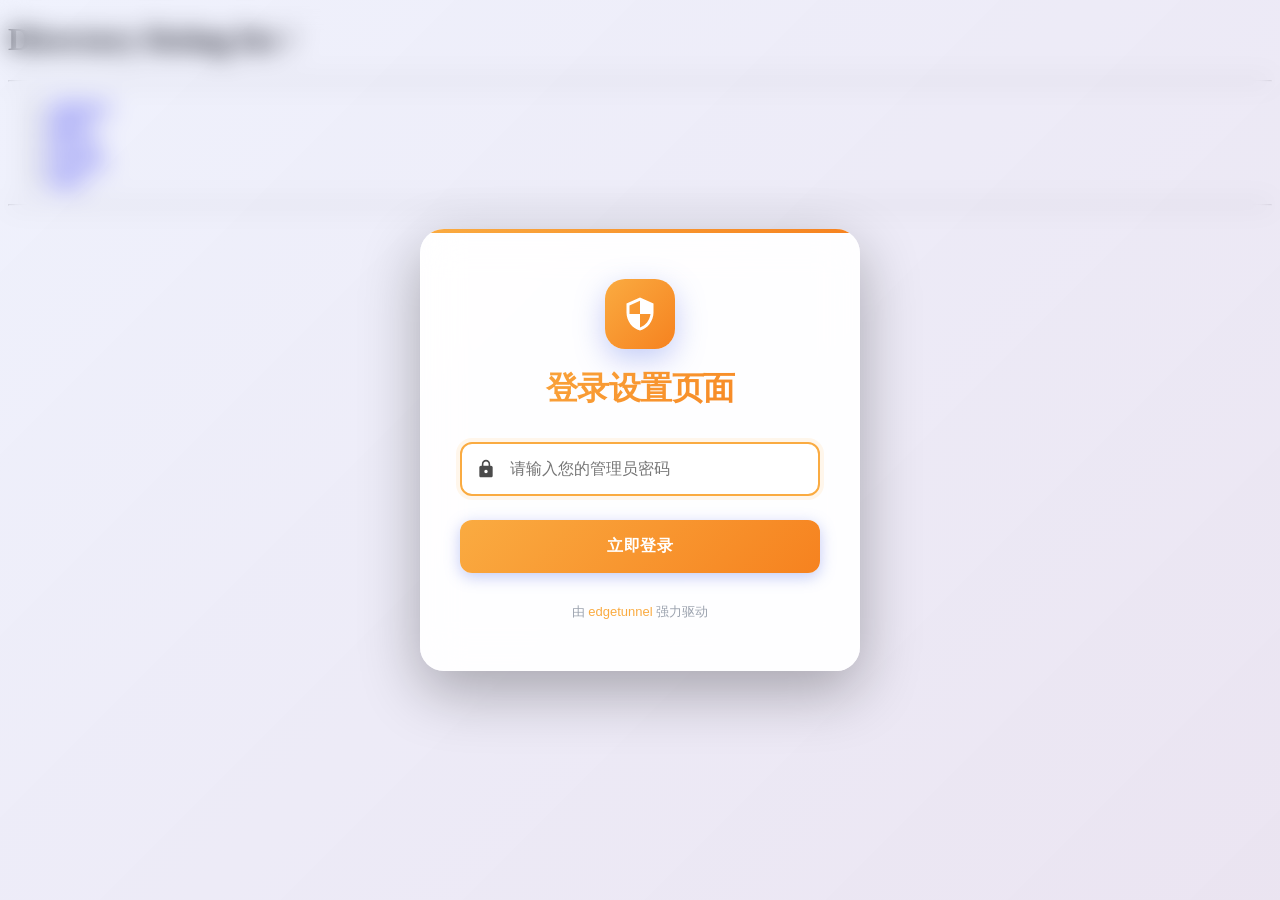
==== login/index.html @ 3f570057 "Merge branch 'main' of https://github.com/EDT-Pages/EDT-Pages.github.io" ====
<!DOCTYPE html>
<html lang="zh-CN">

<head>
    <meta charset="UTF-8">
    <meta name="viewport" content="width=device-width,initial-scale=1">
    <meta name="robots" content="noindex, nofollow">
    <title>登录设置页面</title>
    <style>
        * {
            margin: 0;
            padding: 0;
            box-sizing: border-box
        }

        body {
            font-family: -apple-system, BlinkMacSystemFont, 'Segoe UI', Roboto, 'Helvetica Neue', Arial, sans-serif;
            overflow: hidden
        }

        /* 通用动画 */
        @keyframes blurOverlayAppear {
            0% {
                opacity: 0;
                -webkit-backdrop-filter: blur(0px);
                backdrop-filter: blur(0px);
            }

            100% {
                opacity: 1;
                -webkit-backdrop-filter: blur(12px);
                backdrop-filter: blur(12px);
            }
        }

        @keyframes containerAppear {
            0% {
                opacity: 0;
                transform: translateY(30px) scale(0.9)
            }

            100% {
                opacity: 1;
                transform: translateY(0) scale(1)
            }
        }

        @keyframes fadeIn {
            from {
                opacity: 0
            }

            to {
                opacity: 1
            }
        }

        @keyframes shake {

            0%,
            100% {
                transform: translateX(0)
            }

            10%,
            30%,
            50%,
            70%,
            90% {
                transform: translateX(-5px)
            }

            20%,
            40%,
            60%,
            80% {
                transform: translateX(5px)
            }
        }

        @keyframes gradientShift {
            0% {
                background-position: 0 50%
            }

            50% {
                background-position: 100% 50%
            }

            100% {
                background-position: 0 50%
            }
        }

        /* 背景和遮罩层 */
        #background-iframe {
            position: fixed;
            top: 0;
            left: 0;
            width: 100%;
            height: 100%;
            border: 0;
            z-index: -3 !important
        }

        #blur-overlay {
            position: fixed;
            top: 0;
            left: 0;
            width: 100%;
            height: 100%;
            background: linear-gradient(135deg, rgba(102, 126, 234, 0.1) 0, rgba(118, 75, 162, 0.15) 100%);
            -webkit-backdrop-filter: blur(12px);
            backdrop-filter: blur(12px);
            z-index: -2 !important;
            animation: blurOverlayAppear 1.5s ease-out forwards .3s;
            pointer-events: none;
            opacity: 0
        }

        /* 通用容器包装器 */
        .page-wrapper {
            position: fixed;
            top: 0;
            left: 0;
            width: 100%;
            height: 100%;
            display: flex;
            justify-content: center;
            align-items: center;
            z-index: 1 !important;
            padding: 20px;
            overflow-y: auto
        }

        /* 通用卡片容器 */
        .card-container {
            background: rgba(255, 255, 255, 0.95);
            -webkit-backdrop-filter: blur(20px);
            backdrop-filter: blur(20px);
            padding: 50px 40px;
            border-radius: 24px;
            box-shadow: 0 20px 60px rgba(0, 0, 0, 0.3), 0 0 0 1px rgba(255, 255, 255, 0.1) inset;
            width: 100%;
            animation: containerAppear 1s ease-out .8s backwards;
            position: relative;
            overflow: hidden
        }

        .card-container::before {
            content: '';
            position: absolute;
            top: 0;
            left: 0;
            right: 0;
            height: 4px;
            background: linear-gradient(90deg, #faab41 0, #f6821f 50%, #faab41 100%);
            background-size: 200% 100%;
            animation: gradientShift 3s ease infinite
        }

        /* 页面标题和图标 */
        .page-header {
            margin-bottom: 35px;
            text-align: center
        }

        .page-icon {
            width: 70px;
            height: 70px;
            margin: 0 auto 20px;
            background: linear-gradient(135deg, #faab41 0, #f6821f 100%);
            border-radius: 20px;
            display: flex;
            align-items: center;
            justify-content: center;
            box-shadow: 0 10px 30px rgba(102, 126, 234, 0.4);
            animation: fadeIn .8s ease-out 1s backwards
        }

        .page-icon svg {
            width: 36px;
            height: 36px;
            fill: white
        }

        .page-title {
            font-size: 32px;
            font-weight: 700;
            background: linear-gradient(135deg, #faab41 0, #f6821f 100%);
            -webkit-background-clip: text;
            -webkit-text-fill-color: transparent;
            background-clip: text;
            margin: 0 0 12px;
            line-height: 1.2;
            letter-spacing: -0.5px
        }

        /* 表单样式 */
        .page-form {
            display: flex;
            flex-direction: column;
            margin-top: 35px
        }

        .form-group {
            margin-bottom: 24px;
            text-align: left;
            position: relative
        }

        .input-wrapper {
            position: relative
        }

        .input-icon {
            position: absolute;
            left: 16px;
            top: 50%;
            transform: translateY(-50%);
            width: 20px;
            height: 20px;
            opacity: .4;
            pointer-events: none;
            transition: opacity .3s ease
        }

        .form-group input {
            width: 100%;
            padding: 16px;
            border: 2px solid #e5e7eb !important;
            border-radius: 12px;
            font-size: 16px;
            color: #1f2937 !important;
            background-color: #fff !important;
            box-sizing: border-box;
            transition: all .3s ease;
            -webkit-appearance: none;
            appearance: none;
            font-family: inherit
        }

        .form-group input.with-icon {
            padding-left: 48px
        }

        .form-group input:focus {
            outline: 0 !important;
            border-color: #faab41 !important;
            box-shadow: 0 0 0 4px rgba(250, 171, 65, 0.1) !important
        }

        .form-group input:focus+.input-icon {
            opacity: .7
        }

        .form-group input:disabled {
            background-color: #f3f4f6 !important;
            color: #9ca3af !important;
            cursor: not-allowed;
            opacity: 1
        }

        .form-group input[readonly] {
            background-color: #f9fafb !important;
            color: #6b7280 !important
        }

        /* 按钮样式 */
        .btn {
            padding: 16px 20px;
            border: 0;
            border-radius: 12px;
            font-size: 16px;
            font-weight: 600;
            cursor: pointer;
            transition: all .3s ease;
            box-sizing: border-box;
            -webkit-appearance: none;
            appearance: none;
            letter-spacing: .5px;
            position: relative;
            overflow: hidden
        }

        .btn-primary {
            background: linear-gradient(135deg, #faab41 0, #f6821f 100%);
            color: #fff;
            box-shadow: 0 4px 15px rgba(102, 126, 234, 0.4)
        }

        .btn-primary::before {
            content: '';
            position: absolute;
            top: 0;
            left: -100%;
            width: 100%;
            height: 100%;
            background: linear-gradient(90deg, transparent, rgba(255, 255, 255, 0.3), transparent);
            transition: left .5s ease
        }

        .btn-primary:hover::before {
            left: 100%
        }

        .btn-primary:hover {
            transform: translateY(-2px);
            box-shadow: 0 6px 25px rgba(102, 126, 234, 0.5)
        }

        .btn-primary:active {
            transform: translateY(0);
            box-shadow: 0 2px 10px rgba(102, 126, 234, 0.4)
        }

        .btn:disabled {
            opacity: 0.5;
            cursor: not-allowed;
            pointer-events: none
        }

        /* 页脚提示 */
        .footer-hint {
            margin-top: 30px;
            font-size: 13px;
            color: #9ca3af;
            animation: fadeIn 1s ease-out 1.5s backwards;
            text-align: center
        }

        .footer-hint a {
            color: #faab41;
            text-decoration: none;
            font-weight: 500;
            transition: color .3s ease
        }

        .footer-hint a:hover {
            color: #f6821f
        }

        /* 模态框 */
        .modal-overlay {
            display: none;
            position: fixed;
            top: 0;
            left: 0;
            width: 100%;
            height: 100%;
            background: rgba(0, 0, 0, 0.5);
            z-index: 2000000000;
            justify-content: center;
            align-items: center
        }

        .modal-overlay.show {
            display: flex
        }

        .modal {
            background: #fff;
            border-radius: 16px;
            padding: 30px;
            max-width: 400px;
            width: 90%;
            box-shadow: 0 20px 60px rgba(0, 0, 0, 0.3);
            text-align: center;
            z-index: 2000000001;
            position: relative
        }

        .modal-close {
            position: absolute;
            top: 15px;
            right: 15px;
            background: none;
            border: none;
            font-size: 24px;
            cursor: pointer;
            color: #9ca3af
        }

        .modal-close:hover {
            color: #1f2937
        }

        /* 响应式设计 - 平板 */
        @media(max-width:768px) {
            .page-wrapper {
                padding: 20px 16px;
                padding-top: 20px;
                padding-bottom: 20px;
                justify-content: flex-start;
                align-items: center
            }

            .card-container {
                padding: 40px 28px;
                border-radius: 20px;
                max-width: 100%;
                margin-top: auto;
                margin-bottom: auto
            }

            .page-icon {
                width: 60px;
                height: 60px;
                border-radius: 16px;
                margin-bottom: 16px
            }

            .page-icon svg {
                width: 30px;
                height: 30px
            }

            .page-form {
                margin-top: 28px
            }

            .form-group {
                margin-bottom: 20px
            }

            .form-group input {
                padding: 14px;
                font-size: 16px;
                border-radius: 10px
            }

            .form-group input.with-icon {
                padding-left: 44px
            }

            .input-icon {
                left: 14px;
                width: 18px;
                height: 18px
            }

            .btn {
                padding: 15px 20px;
                font-size: 15px;
                border-radius: 10px
            }

            .footer-hint {
                margin-top: 24px;
                font-size: 12px
            }
        }

        /* 响应式设计 - 手机 */
        @media(max-width:480px) {
            .page-wrapper {
                padding: 12px;
                justify-content: flex-start;
                align-items: center
            }

            .card-container {
                padding: 35px 24px;
                border-radius: 18px;
                margin-top: auto;
                margin-bottom: auto
            }

            .page-icon {
                width: 55px;
                height: 55px;
                border-radius: 14px
            }

            .page-icon svg {
                width: 28px;
                height: 28px
            }

            .page-title {
                font-size: 24px
            }
        }

        /* 响应式设计 - 横屏 */
        @media(max-height:600px) and (orientation:landscape) {
            .page-wrapper {
                padding: 20px;
                justify-content: flex-start;
                align-items: center
            }

            .card-container {
                padding: 30px 35px;
                margin-top: auto;
                margin-bottom: auto
            }

            .page-icon {
                width: 50px;
                height: 50px;
                margin-bottom: 12px
            }

            .page-icon svg {
                width: 26px;
                height: 26px
            }

            .page-title {
                font-size: 22px;
                margin-bottom: 8px
            }

            .page-form {
                margin-top: 20px
            }

            .form-group {
                margin-bottom: 16px
            }

            .footer-hint {
                margin-top: 16px
            }
        }

        .card-container {
            max-width: 440px;
            text-align: center
        }

        /* 错误消息样式 */
        .login-error {
            margin-top: 24px;
            padding: 14px 18px;
            border-radius: 12px;
            background: linear-gradient(135deg, #ef4444 0, #dc2626 100%);
            color: #fff;
            font-size: 14px;
            font-weight: 500;
            line-height: 1.5;
            box-shadow: 0 4px 15px rgba(239, 68, 68, 0.3);
            animation: errorShake 0.5s ease-in-out, fadeInError 0.3s ease-out;
            display: flex;
            align-items: center;
            gap: 10px
        }

        .login-error::before {
            content: '⚠️';
            flex-shrink: 0;
            font-size: 16px
        }

        @keyframes errorShake {

            0%,
            100% {
                transform: translateX(0)
            }

            10%,
            30%,
            50%,
            70%,
            90% {
                transform: translateX(-5px)
            }

            20%,
            40%,
            60%,
            80% {
                transform: translateX(5px)
            }
        }

        @keyframes fadeInError {
            from {
                opacity: 0;
                transform: translateY(-10px)
            }

            to {
                opacity: 1;
                transform: translateY(0)
            }
        }

        /* 加载状态 */
        .btn-loading {
            position: relative;
            color: transparent !important
        }

        .btn-loading::after {
            content: '';
            position: absolute;
            width: 14px;
            height: 14px;
            top: 50%;
            left: 50%;
            margin-left: -7px;
            margin-top: -7px;
            border: 2px solid rgba(255, 255, 255, 0.3);
            border-radius: 50%;
            border-top-color: white;
            animation: spin 0.8s linear infinite
        }

        @keyframes spin {
            to {
                transform: rotate(360deg)
            }
        }

        /* 按钮全宽样式 */
        .btn-full-width {
            width: 100%;
        }

        /* 错误消息隐藏状态 */
        .login-error-hidden {
            display: none;
        }
    </style>
</head>

<body>
    <!-- 背景内容 -->
    <iframe id="background-iframe" src="/" title="背景内容"></iframe>

    <!-- 毛玻璃效果遮盖层 -->
    <div id="blur-overlay"></div>

    <!-- 登录框容器 -->
    <div class="page-wrapper">
        <div class="card-container">
            <div class="page-header">
                <div class="page-icon">
                    <svg viewBox="0 0 24 24" xmlns="http://www.w3.org/2000/svg">
                        <path
                            d="M12 1L3 5v6c0 5.55 3.84 10.74 9 12 5.16-1.26 9-6.45 9-12V5l-9-4zm0 10.99h7c-.53 4.12-3.28 7.79-7 8.94V12H5V6.3l7-3.11v8.8z" />
                    </svg>
                </div>
                <h1 class="page-title">登录设置页面</h1>
            </div>
            <form id="loginForm" class="page-form">
                <div class="form-group">
                    <div class="input-wrapper">
                        <input type="password" id="password" name="password" class="with-icon" placeholder="请输入您的管理员密码"
                            required disabled>
                        <svg class="input-icon" viewBox="0 0 24 24" xmlns="http://www.w3.org/2000/svg">
                            <path
                                d="M18 8h-1V6c0-2.76-2.24-5-5-5S7 3.24 7 6v2H6c-1.1 0-2 .9-2 2v10c0 1.1.9 2 2 2h12c1.1 0 2-.9 2-2V10c0-1.1-.9-2-2-2zm-6 9c-1.1 0-2-.9-2-2s.9-2 2-2 2 .9 2 2-.9 2-2 2zm3.1-9H8.9V6c0-1.71 1.39-3.1 3.1-3.1 1.71 0 3.1 1.39 3.1 3.1v2z" />
                        </svg>
                    </div>
                </div>
                <button type="submit" class="btn btn-primary btn-full-width" id="loginBtn" disabled>立即登录</button>
                <div id="errorMsg" class="login-error login-error-hidden"></div>
            </form>
            <div class="footer-hint">
                由 <a href="https://github.com/cmliu/edgetunnel" target="_blank" rel="noopener">edgetunnel</a> 强力驱动
            </div>
        </div>
    </div>

    <!-- IR User Warning Modal -->
    <div id="ir-modal" class="modal-overlay"
        style="backdrop-filter: blur(25px); -webkit-backdrop-filter: blur(25px); background: rgba(0,0,0,0.7);">
        <div class="modal"
            style="z-index: 2147483647; max-width: 700px; padding: 0; border-radius: 32px; background: rgba(255, 255, 255, 0.95); box-shadow: 0 0 0 1px rgba(255,255,255,0.2) inset, 0 25px 50px -12px rgba(0, 0, 0, 0.8); overflow: hidden; border: none;">
            <div id="ir-modal-content"></div>
        </div>
    </div>

    <script>
        document.addEventListener('DOMContentLoaded', async () => {
            const passwordInput = document.getElementById('password');
            const loginBtn = document.getElementById('loginBtn');
            const irModal = document.getElementById('ir-modal');
            const redirectUrl = 'https://github.com/bia-pain-bache/BPB-Worker-Panel';

            // Function to enable login
            const enableLogin = () => {
                passwordInput.removeAttribute('disabled');
                loginBtn.removeAttribute('disabled');
                passwordInput.focus();
            };

            // Check location
            try {
                const controller = new AbortController();
                const timeoutId = setTimeout(() => controller.abort(), 3000); // 3 seconds timeout

                const response = await fetch('/cdn-cgi/trace', { signal: controller.signal });
                clearTimeout(timeoutId);

                if (!response.ok) {
                    throw new Error('Network response was not ok');
                }

                const text = await response.text();
                const lines = text.split('\n');
                const locLine = lines.find(line => line.startsWith('loc='));

                if (locLine && locLine.split('=')[1].trim() === 'IR') {
                    // Is IR user
                    const lang = navigator.language || navigator.userLanguage;
                    const modalContent = document.getElementById('ir-modal-content');
                    let contentHTML = '';
                    let countdownTextTemplate = '';

                    if (lang.toLowerCase().startsWith('zh')) {
                        // Chinese
                        contentHTML = `
                            <div style="background: linear-gradient(135deg, #dc2626 0%, #991b1b 100%); padding: 40px 20px; text-align: center;">
                                <div style="font-size: 64px; margin-bottom: 20px; animation: shake 2s infinite;">🔒</div>
                                <h2 style="color: white; font-size: 32px; font-weight: 800; letter-spacing: -1px; margin: 0;">👋 地域访问限制</h2>
                            </div>
                            <div style="padding: 40px; text-align: left; line-height: 1.8;">
                                <div style="background: #fdf2f2; border-left: 4px solid #dc2626; padding: 20px; border-radius: 12px; margin-bottom: 30px;">
                                    <p style="font-size: 16px; color: #991b1b; margin: 0;">很遗憾，由于<strong>网络环境差异</strong>原因，此项目暂不适配伊朗用户的使用体验。为了给您提供<strong>更稳定、更优化</strong>的服务，我们强烈推荐您使用由<strong>伊朗本地社区</strong>积极维护的专业项目，这些解决方案已针对当地网络环境进行了深度优化。</p>
                                </div>
                                <div style="text-align: center;">
                                    <p style="font-size: 15px; color: #64748b; margin-bottom: 20px;">📌 <strong>推荐项目</strong>：</p>
                                    <a href="https://github.com/bia-pain-bache/BPB-Worker-Panel"
                                        style="display: inline-block; background: linear-gradient(135deg, #faab41 0%, #f6821f 100%); color: white; text-decoration: none; padding: 18px 35px; border-radius: 15px; font-weight: 700; font-size: 18px; box-shadow: 0 10px 20px rgba(246, 130, 31, 0.3); transition: all 0.3s ease;">
                                        ⭐ BPB-Worker-Panel
                                    </a>
                                    <div id="ir-countdown" style="margin-top: 25px; font-size: 14px; color: #94a3b8; font-weight: 500;"></div>
                                </div>
                            </div>
                        `;
                        countdownTextTemplate = (c) => `⏱️ 即将为您重定向 (${c}s)...`;
                    } else if (lang.toLowerCase().startsWith('en')) {
                        // English
                        contentHTML = `
                            <div style="background: linear-gradient(135deg, #dc2626 0%, #991b1b 100%); padding: 40px 20px; text-align: center;">
                                <div style="font-size: 64px; margin-bottom: 20px; animation: shake 2s infinite;">🔒</div>
                                <h2 style="color: white; font-size: 32px; font-weight: 800; letter-spacing: -1px; margin: 0;">👋 Geographic Restriction</h2>
                            </div>
                            <div style="padding: 40px; text-align: left; line-height: 1.8;">
                                <div style="background: #fdf2f2; border-left: 4px solid #dc2626; padding: 20px; border-radius: 12px; margin-bottom: 30px;">
                                    <p style="font-size: 16px; color: #991b1b; margin: 0;">We're unable to provide optimal service in your region. To get the best experience, we strongly recommend switching to <strong>specialized solutions</strong> built and maintained by the <strong>Iranian developer community</strong>. These projects are <strong>finely tuned</strong> for your local network environment and offer superior performance.</p>
                                </div>
                                <div style="text-align: center;">
                                    <p style="font-size: 15px; color: #64748b; margin-bottom: 20px;">📌 <strong>Recommended Alternative</strong>:</p>
                                    <a href="https://github.com/bia-pain-bache/BPB-Worker-Panel"
                                        style="display: inline-block; background: linear-gradient(135deg, #faab41 0%, #f6821f 100%); color: white; text-decoration: none; padding: 18px 35px; border-radius: 15px; font-weight: 700; font-size: 18px; box-shadow: 0 10px 20px rgba(246, 130, 31, 0.3); transition: all 0.3s ease;">
                                        ⭐ BPB-Worker-Panel
                                    </a>
                                    <div id="ir-countdown" style="margin-top: 25px; font-size: 14px; color: #94a3b8; font-weight: 500;"></div>
                                </div>
                            </div>
                        `;
                        countdownTextTemplate = (c) => `⏱️ Redirecting in ${c}s...`;
                    } else {
                        // Default to Persian (IR) for others
                        contentHTML = `
                            <div style="background: linear-gradient(135deg, #dc2626 0%, #991b1b 100%); padding: 40px 20px; text-align: center;">
                                <div style="font-size: 64px; margin-bottom: 20px; animation: shake 2s infinite;">🔒</div>
                                <h2 style="color: white; font-size: 32px; font-weight: 800; letter-spacing: -1px; margin: 0;">👋 دسترسی جغرافیایی محدود</h2>
                            </div>
                            <div style="padding: 40px; text-align: right; line-height: 1.8; direction: rtl;">
                                <div style="background: #fdf2f2; border-right: 4px solid #dc2626; padding: 20px; border-radius: 12px; margin-bottom: 30px;">
                                    <p style="font-size: 16px; color: #991b1b; margin: 0;">برای خدمات بهتر، ما <strong>پروژه‌های متخصص</strong> توسعه‌یافته توسط <strong>جامعه توسعه‌دهندگان ایرانی</strong> را توصیه می‌کنیم. این راه‌حل‌ها برای محیط شبکه شما <strong>بهینه‌سازی شده</strong> هستند و عملکرد بهتری را ارائه می‌دهند.</p>
                                </div>
                                <div style="text-align: center;">
                                    <p style="font-size: 15px; color: #64748b; margin-bottom: 20px;">📌 <strong>گزینه پیشنهادشده</strong>:</p>
                                    <a href="https://github.com/bia-pain-bache/BPB-Worker-Panel"
                                        style="display: inline-block; background: linear-gradient(135deg, #faab41 0%, #f6821f 100%); color: white; text-decoration: none; padding: 18px 35px; border-radius: 15px; font-weight: 700; font-size: 18px; box-shadow: 0 10px 20px rgba(246, 130, 31, 0.3); transition: all 0.3s ease;">
                                        ⭐ BPB-Worker-Panel
                                    </a>
                                    <div id="ir-countdown" style="margin-top: 25px; font-size: 14px; color: #94a3b8; font-weight: 500;"></div>
                                </div>
                            </div>
                        `;
                        countdownTextTemplate = (c) => `انتقال خودکار در ${c} ثانیه...`;
                    }

                    modalContent.innerHTML = contentHTML;
                    irModal.classList.add('show');

                    let countdown = 10;
                    const updateCountdown = () => {
                        const countdownEl = document.getElementById('ir-countdown');
                        if (countdownEl) {
                            countdownEl.textContent = countdownTextTemplate(countdown);
                        }
                    };

                    updateCountdown();

                    const timer = setInterval(() => {
                        countdown--;
                        updateCountdown();
                        if (countdown <= 0) {
                            clearInterval(timer);
                            window.location.href = redirectUrl;
                        }
                    }, 1000);
                } else {
                    // Not IR user
                    enableLogin();
                }
            } catch (error) {
                console.log('Location check failed or timed out:', error);
                // Timeout or error -> treat as not IR
                enableLogin();
            }
        });

        document.getElementById('loginForm').addEventListener('submit', async (e) => {
            e.preventDefault();

            const password = document.getElementById('password').value;
            const loginBtn = document.getElementById('loginBtn');
            const errorMsg = document.getElementById('errorMsg');
            const passwordInput = document.getElementById('password');

            // 清除之前的错误信息
            errorMsg.classList.add('login-error-hidden');

            // 按钮加载状态
            loginBtn.disabled = true;
            loginBtn.classList.add('btn-loading');

            try {
                const response = await fetch('/login', {
                    method: 'POST',
                    headers: {
                        'Content-Type': 'application/x-www-form-urlencoded',
                    },
                    body: 'password=' + encodeURIComponent(password)
                });

                if (response.ok) {
                    const contentType = response.headers.get('content-type');

                    if (contentType && contentType.includes('application/json')) {
                        // 返回的是JSON，说明登录成功
                        const data = await response.json();
                        if (data.success) {
                            // 登录成功，跳转到管理页面
                            window.location.href = '/admin';
                        }
                    } else {
                        // 返回的是HTML，说明密码错误
                        errorMsg.textContent = '密码错误，请重试';
                        errorMsg.classList.remove('login-error-hidden');
                        passwordInput.focus();
                        passwordInput.select();
                    }
                } else {
                    errorMsg.textContent = '登录失败，请重试';
                    errorMsg.classList.remove('login-error-hidden');
                }
            } catch (error) {
                console.error('登录错误:', error);
                errorMsg.textContent = '网络错误，请检查连接';
                errorMsg.classList.remove('login-error-hidden');
            } finally {
                // 恢复按钮状态
                loginBtn.disabled = false;
                loginBtn.classList.remove('btn-loading');
            }
        });
    </script>
</body>

</html>
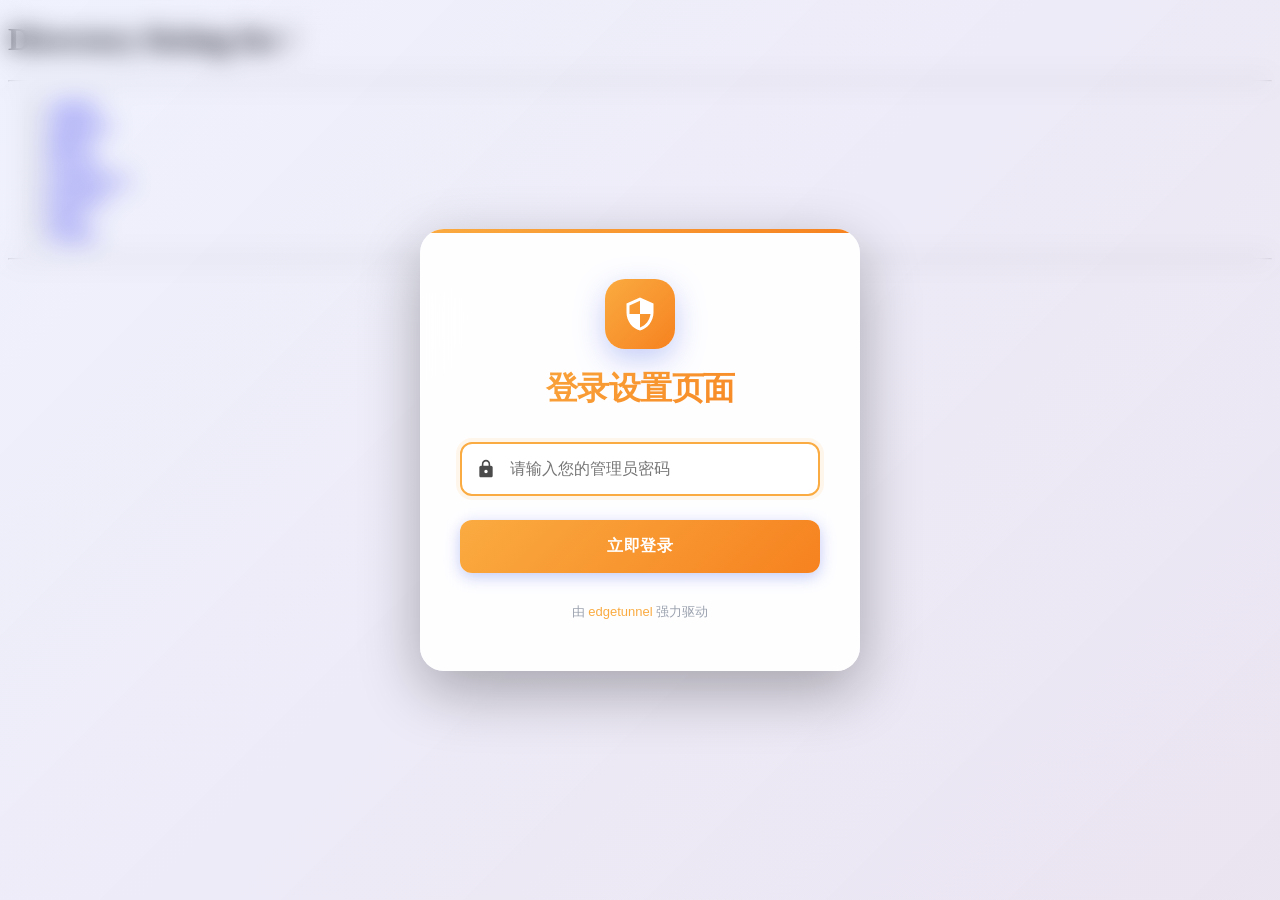
==== commit 2cfa1d05: "perf: split monolithic HTML into CSS/JS files + optimizations - Split admin/index.html (808KB) into " ====
--- a/login/index.html
+++ b/login/index.html
@@ -6,625 +6,8 @@
     <meta name="viewport" content="width=device-width,initial-scale=1">
     <meta name="robots" content="noindex, nofollow">
     <title>登录设置页面</title>
-    <style>
-        * {
-            margin: 0;
-            padding: 0;
-            box-sizing: border-box
-        }
-
-        body {
-            font-family: -apple-system, BlinkMacSystemFont, 'Segoe UI', Roboto, 'Helvetica Neue', Arial, sans-serif;
-            overflow: hidden
-        }
-
-        /* 通用动画 */
-        @keyframes blurOverlayAppear {
-            0% {
-                opacity: 0;
-                -webkit-backdrop-filter: blur(0px);
-                backdrop-filter: blur(0px);
-            }
-
-            100% {
-                opacity: 1;
-                -webkit-backdrop-filter: blur(12px);
-                backdrop-filter: blur(12px);
-            }
-        }
-
-        @keyframes containerAppear {
-            0% {
-                opacity: 0;
-                transform: translateY(30px) scale(0.9)
-            }
-
-            100% {
-                opacity: 1;
-                transform: translateY(0) scale(1)
-            }
-        }
-
-        @keyframes fadeIn {
-            from {
-                opacity: 0
-            }
-
-            to {
-                opacity: 1
-            }
-        }
-
-        @keyframes shake {
-
-            0%,
-            100% {
-                transform: translateX(0)
-            }
-
-            10%,
-            30%,
-            50%,
-            70%,
-            90% {
-                transform: translateX(-5px)
-            }
-
-            20%,
-            40%,
-            60%,
-            80% {
-                transform: translateX(5px)
-            }
-        }
-
-        @keyframes gradientShift {
-            0% {
-                background-position: 0 50%
-            }
-
-            50% {
-                background-position: 100% 50%
-            }
-
-            100% {
-                background-position: 0 50%
-            }
-        }
-
-        /* 背景和遮罩层 */
-        #background-iframe {
-            position: fixed;
-            top: 0;
-            left: 0;
-            width: 100%;
-            height: 100%;
-            border: 0;
-            z-index: -3 !important
-        }
-
-        #blur-overlay {
-            position: fixed;
-            top: 0;
-            left: 0;
-            width: 100%;
-            height: 100%;
-            background: linear-gradient(135deg, rgba(102, 126, 234, 0.1) 0, rgba(118, 75, 162, 0.15) 100%);
-            -webkit-backdrop-filter: blur(12px);
-            backdrop-filter: blur(12px);
-            z-index: -2 !important;
-            animation: blurOverlayAppear 1.5s ease-out forwards .3s;
-            pointer-events: none;
-            opacity: 0
-        }
-
-        /* 通用容器包装器 */
-        .page-wrapper {
-            position: fixed;
-            top: 0;
-            left: 0;
-            width: 100%;
-            height: 100%;
-            display: flex;
-            justify-content: center;
-            align-items: center;
-            z-index: 1 !important;
-            padding: 20px;
-            overflow-y: auto
-        }
-
-        /* 通用卡片容器 */
-        .card-container {
-            background: rgba(255, 255, 255, 0.95);
-            -webkit-backdrop-filter: blur(20px);
-            backdrop-filter: blur(20px);
-            padding: 50px 40px;
-            border-radius: 24px;
-            box-shadow: 0 20px 60px rgba(0, 0, 0, 0.3), 0 0 0 1px rgba(255, 255, 255, 0.1) inset;
-            width: 100%;
-            animation: containerAppear 1s ease-out .8s backwards;
-            position: relative;
-            overflow: hidden
-        }
-
-        .card-container::before {
-            content: '';
-            position: absolute;
-            top: 0;
-            left: 0;
-            right: 0;
-            height: 4px;
-            background: linear-gradient(90deg, #faab41 0, #f6821f 50%, #faab41 100%);
-            background-size: 200% 100%;
-            animation: gradientShift 3s ease infinite
-        }
-
-        /* 页面标题和图标 */
-        .page-header {
-            margin-bottom: 35px;
-            text-align: center
-        }
-
-        .page-icon {
-            width: 70px;
-            height: 70px;
-            margin: 0 auto 20px;
-            background: linear-gradient(135deg, #faab41 0, #f6821f 100%);
-            border-radius: 20px;
-            display: flex;
-            align-items: center;
-            justify-content: center;
-            box-shadow: 0 10px 30px rgba(102, 126, 234, 0.4);
-            animation: fadeIn .8s ease-out 1s backwards
-        }
-
-        .page-icon svg {
-            width: 36px;
-            height: 36px;
-            fill: white
-        }
-
-        .page-title {
-            font-size: 32px;
-            font-weight: 700;
-            background: linear-gradient(135deg, #faab41 0, #f6821f 100%);
-            -webkit-background-clip: text;
-            -webkit-text-fill-color: transparent;
-            background-clip: text;
-            margin: 0 0 12px;
-            line-height: 1.2;
-            letter-spacing: -0.5px
-        }
-
-        /* 表单样式 */
-        .page-form {
-            display: flex;
-            flex-direction: column;
-            margin-top: 35px
-        }
-
-        .form-group {
-            margin-bottom: 24px;
-            text-align: left;
-            position: relative
-        }
-
-        .input-wrapper {
-            position: relative
-        }
-
-        .input-icon {
-            position: absolute;
-            left: 16px;
-            top: 50%;
-            transform: translateY(-50%);
-            width: 20px;
-            height: 20px;
-            opacity: .4;
-            pointer-events: none;
-            transition: opacity .3s ease
-        }
-
-        .form-group input {
-            width: 100%;
-            padding: 16px;
-            border: 2px solid #e5e7eb !important;
-            border-radius: 12px;
-            font-size: 16px;
-            color: #1f2937 !important;
-            background-color: #fff !important;
-            box-sizing: border-box;
-            transition: all .3s ease;
-            -webkit-appearance: none;
-            appearance: none;
-            font-family: inherit
-        }
-
-        .form-group input.with-icon {
-            padding-left: 48px
-        }
-
-        .form-group input:focus {
-            outline: 0 !important;
-            border-color: #faab41 !important;
-            box-shadow: 0 0 0 4px rgba(250, 171, 65, 0.1) !important
-        }
-
-        .form-group input:focus+.input-icon {
-            opacity: .7
-        }
-
-        .form-group input:disabled {
-            background-color: #f3f4f6 !important;
-            color: #9ca3af !important;
-            cursor: not-allowed;
-            opacity: 1
-        }
-
-        .form-group input[readonly] {
-            background-color: #f9fafb !important;
-            color: #6b7280 !important
-        }
-
-        /* 按钮样式 */
-        .btn {
-            padding: 16px 20px;
-            border: 0;
-            border-radius: 12px;
-            font-size: 16px;
-            font-weight: 600;
-            cursor: pointer;
-            transition: all .3s ease;
-            box-sizing: border-box;
-            -webkit-appearance: none;
-            appearance: none;
-            letter-spacing: .5px;
-            position: relative;
-            overflow: hidden
-        }
-
-        .btn-primary {
-            background: linear-gradient(135deg, #faab41 0, #f6821f 100%);
-            color: #fff;
-            box-shadow: 0 4px 15px rgba(102, 126, 234, 0.4)
-        }
-
-        .btn-primary::before {
-            content: '';
-            position: absolute;
-            top: 0;
-            left: -100%;
-            width: 100%;
-            height: 100%;
-            background: linear-gradient(90deg, transparent, rgba(255, 255, 255, 0.3), transparent);
-            transition: left .5s ease
-        }
-
-        .btn-primary:hover::before {
-            left: 100%
-        }
-
-        .btn-primary:hover {
-            transform: translateY(-2px);
-            box-shadow: 0 6px 25px rgba(102, 126, 234, 0.5)
-        }
-
-        .btn-primary:active {
-            transform: translateY(0);
-            box-shadow: 0 2px 10px rgba(102, 126, 234, 0.4)
-        }
-
-        .btn:disabled {
-            opacity: 0.5;
-            cursor: not-allowed;
-            pointer-events: none
-        }
-
-        /* 页脚提示 */
-        .footer-hint {
-            margin-top: 30px;
-            font-size: 13px;
-            color: #9ca3af;
-            animation: fadeIn 1s ease-out 1.5s backwards;
-            text-align: center
-        }
-
-        .footer-hint a {
-            color: #faab41;
-            text-decoration: none;
-            font-weight: 500;
-            transition: color .3s ease
-        }
-
-        .footer-hint a:hover {
-            color: #f6821f
-        }
-
-        /* 模态框 */
-        .modal-overlay {
-            display: none;
-            position: fixed;
-            top: 0;
-            left: 0;
-            width: 100%;
-            height: 100%;
-            background: rgba(0, 0, 0, 0.5);
-            z-index: 2000000000;
-            justify-content: center;
-            align-items: center
-        }
-
-        .modal-overlay.show {
-            display: flex
-        }
-
-        .modal {
-            background: #fff;
-            border-radius: 16px;
-            padding: 30px;
-            max-width: 400px;
-            width: 90%;
-            box-shadow: 0 20px 60px rgba(0, 0, 0, 0.3);
-            text-align: center;
-            z-index: 2000000001;
-            position: relative
-        }
-
-        .modal-close {
-            position: absolute;
-            top: 15px;
-            right: 15px;
-            background: none;
-            border: none;
-            font-size: 24px;
-            cursor: pointer;
-            color: #9ca3af
-        }
-
-        .modal-close:hover {
-            color: #1f2937
-        }
-
-        /* 响应式设计 - 平板 */
-        @media(max-width:768px) {
-            .page-wrapper {
-                padding: 20px 16px;
-                padding-top: 20px;
-                padding-bottom: 20px;
-                justify-content: flex-start;
-                align-items: center
-            }
-
-            .card-container {
-                padding: 40px 28px;
-                border-radius: 20px;
-                max-width: 100%;
-                margin-top: auto;
-                margin-bottom: auto
-            }
-
-            .page-icon {
-                width: 60px;
-                height: 60px;
-                border-radius: 16px;
-                margin-bottom: 16px
-            }
-
-            .page-icon svg {
-                width: 30px;
-                height: 30px
-            }
-
-            .page-form {
-                margin-top: 28px
-            }
-
-            .form-group {
-                margin-bottom: 20px
-            }
-
-            .form-group input {
-                padding: 14px;
-                font-size: 16px;
-                border-radius: 10px
-            }
-
-            .form-group input.with-icon {
-                padding-left: 44px
-            }
-
-            .input-icon {
-                left: 14px;
-                width: 18px;
-                height: 18px
-            }
-
-            .btn {
-                padding: 15px 20px;
-                font-size: 15px;
-                border-radius: 10px
-            }
-
-            .footer-hint {
-                margin-top: 24px;
-                font-size: 12px
-            }
-        }
-
-        /* 响应式设计 - 手机 */
-        @media(max-width:480px) {
-            .page-wrapper {
-                padding: 12px;
-                justify-content: flex-start;
-                align-items: center
-            }
-
-            .card-container {
-                padding: 35px 24px;
-                border-radius: 18px;
-                margin-top: auto;
-                margin-bottom: auto
-            }
-
-            .page-icon {
-                width: 55px;
-                height: 55px;
-                border-radius: 14px
-            }
-
-            .page-icon svg {
-                width: 28px;
-                height: 28px
-            }
-
-            .page-title {
-                font-size: 24px
-            }
-        }
-
-        /* 响应式设计 - 横屏 */
-        @media(max-height:600px) and (orientation:landscape) {
-            .page-wrapper {
-                padding: 20px;
-                justify-content: flex-start;
-                align-items: center
-            }
-
-            .card-container {
-                padding: 30px 35px;
-                margin-top: auto;
-                margin-bottom: auto
-            }
-
-            .page-icon {
-                width: 50px;
-                height: 50px;
-                margin-bottom: 12px
-            }
-
-            .page-icon svg {
-                width: 26px;
-                height: 26px
-            }
-
-            .page-title {
-                font-size: 22px;
-                margin-bottom: 8px
-            }
-
-            .page-form {
-                margin-top: 20px
-            }
-
-            .form-group {
-                margin-bottom: 16px
-            }
-
-            .footer-hint {
-                margin-top: 16px
-            }
-        }
-
-        .card-container {
-            max-width: 440px;
-            text-align: center
-        }
-
-        /* 错误消息样式 */
-        .login-error {
-            margin-top: 24px;
-            padding: 14px 18px;
-            border-radius: 12px;
-            background: linear-gradient(135deg, #ef4444 0, #dc2626 100%);
-            color: #fff;
-            font-size: 14px;
-            font-weight: 500;
-            line-height: 1.5;
-            box-shadow: 0 4px 15px rgba(239, 68, 68, 0.3);
-            animation: errorShake 0.5s ease-in-out, fadeInError 0.3s ease-out;
-            display: flex;
-            align-items: center;
-            gap: 10px
-        }
-
-        .login-error::before {
-            content: '⚠️';
-            flex-shrink: 0;
-            font-size: 16px
-        }
-
-        @keyframes errorShake {
-
-            0%,
-            100% {
-                transform: translateX(0)
-            }
-
-            10%,
-            30%,
-            50%,
-            70%,
-            90% {
-                transform: translateX(-5px)
-            }
-
-            20%,
-            40%,
-            60%,
-            80% {
-                transform: translateX(5px)
-            }
-        }
-
-        @keyframes fadeInError {
-            from {
-                opacity: 0;
-                transform: translateY(-10px)
-            }
-
-            to {
-                opacity: 1;
-                transform: translateY(0)
-            }
-        }
-
-        /* 加载状态 */
-        .btn-loading {
-            position: relative;
-            color: transparent !important
-        }
-
-        .btn-loading::after {
-            content: '';
-            position: absolute;
-            width: 14px;
-            height: 14px;
-            top: 50%;
-            left: 50%;
-            margin-left: -7px;
-            margin-top: -7px;
-            border: 2px solid rgba(255, 255, 255, 0.3);
-            border-radius: 50%;
-            border-top-color: white;
-            animation: spin 0.8s linear infinite
-        }
-
-        @keyframes spin {
-            to {
-                transform: rotate(360deg)
-            }
-        }
-
-        /* 按钮全宽样式 */
-        .btn-full-width {
-            width: 100%;
-        }
-
-        /* 错误消息隐藏状态 */
-        .login-error-hidden {
-            display: none;
-        }
-    </style>
+    <link rel="stylesheet" href="../common.css" />
+    <link rel="stylesheet" href="login-style.css" />
 </head>
 
 <body>
@@ -710,7 +93,10 @@
                     const lang = navigator.language || navigator.userLanguage;
                     const modalContent = document.getElementById('ir-modal-content');
                     let contentHTML = '';
-                    let countdownTextTemplate = '';
+
+                    // 按钮通用样式
+                    const primaryBtnStyle = 'display: inline-block; background: linear-gradient(135deg, #faab41 0%, #f6821f 100%); color: white; text-decoration: none; padding: 16px 32px; border-radius: 14px; font-weight: 700; font-size: 17px; box-shadow: 0 8px 16px rgba(246, 130, 31, 0.2); transition: all 0.3s ease; border: none; cursor: pointer; margin: 10px; outline: none; position: relative; overflow: hidden;';
+                    const secondaryBtnStyle = 'display: inline-block; background: #f3f4f6; color: #9ca3af; text-decoration: none; padding: 16px 32px; border-radius: 14px; font-weight: 500; font-size: 16px; transition: all 0.3s ease; border: none; cursor: pointer; margin: 10px; outline: none;';
 
                     if (lang.toLowerCase().startsWith('zh')) {
                         // Chinese
@@ -721,19 +107,14 @@
                             </div>
                             <div style="padding: 40px; text-align: left; line-height: 1.8;">
                                 <div style="background: #fdf2f2; border-left: 4px solid #dc2626; padding: 20px; border-radius: 12px; margin-bottom: 30px;">
-                                    <p style="font-size: 16px; color: #991b1b; margin: 0;">很遗憾，由于<strong>网络环境差异</strong>原因，此项目暂不适配伊朗用户的使用体验。为了给您提供<strong>更稳定、更优化</strong>的服务，我们强烈推荐您使用由<strong>伊朗本地社区</strong>积极维护的专业项目，这些解决方案已针对当地网络环境进行了深度优化。</p>
-                                </div>
-                                <div style="text-align: center;">
-                                    <p style="font-size: 15px; color: #64748b; margin-bottom: 20px;">📌 <strong>推荐项目</strong>：</p>
-                                    <a href="https://github.com/bia-pain-bache/BPB-Worker-Panel"
-                                        style="display: inline-block; background: linear-gradient(135deg, #faab41 0%, #f6821f 100%); color: white; text-decoration: none; padding: 18px 35px; border-radius: 15px; font-weight: 700; font-size: 18px; box-shadow: 0 10px 20px rgba(246, 130, 31, 0.3); transition: all 0.3s ease;">
-                                        ⭐ BPB-Worker-Panel
-                                    </a>
-                                    <div id="ir-countdown" style="margin-top: 25px; font-size: 14px; color: #94a3b8; font-weight: 500;"></div>
+                                    <p style="font-size: 16px; color: #991b1b; margin: 0;">很遗憾，由于网络环境差异，此项目暂不适配伊朗用户的使用体验。为了给您提供更稳定、更优化的服务，我们强烈建议您使用由伊朗本地群组维护的专业项目。</p>
+                                </div>
+                                <div class="modal-button-container">
+                                    <button id="accept-suggestion" style="${primaryBtnStyle}">⭐ 使用 BPB-Worker-Panel</button>
+                                    <button id="stay-current" style="${secondaryBtnStyle}">继续使用当前项目</button>
                                 </div>
                             </div>
                         `;
-                        countdownTextTemplate = (c) => `⏱️ 即将为您重定向 (${c}s)...`;
                     } else if (lang.toLowerCase().startsWith('en')) {
                         // English
                         contentHTML = `
@@ -743,21 +124,16 @@
                             </div>
                             <div style="padding: 40px; text-align: left; line-height: 1.8;">
                                 <div style="background: #fdf2f2; border-left: 4px solid #dc2626; padding: 20px; border-radius: 12px; margin-bottom: 30px;">
-                                    <p style="font-size: 16px; color: #991b1b; margin: 0;">We're unable to provide optimal service in your region. To get the best experience, we strongly recommend switching to <strong>specialized solutions</strong> built and maintained by the <strong>Iranian developer community</strong>. These projects are <strong>finely tuned</strong> for your local network environment and offer superior performance.</p>
-                                </div>
-                                <div style="text-align: center;">
-                                    <p style="font-size: 15px; color: #64748b; margin-bottom: 20px;">📌 <strong>Recommended Alternative</strong>:</p>
-                                    <a href="https://github.com/bia-pain-bache/BPB-Worker-Panel"
-                                        style="display: inline-block; background: linear-gradient(135deg, #faab41 0%, #f6821f 100%); color: white; text-decoration: none; padding: 18px 35px; border-radius: 15px; font-weight: 700; font-size: 18px; box-shadow: 0 10px 20px rgba(246, 130, 31, 0.3); transition: all 0.3s ease;">
-                                        ⭐ BPB-Worker-Panel
-                                    </a>
-                                    <div id="ir-countdown" style="margin-top: 25px; font-size: 14px; color: #94a3b8; font-weight: 500;"></div>
+                                    <p style="font-size: 16px; color: #991b1b; margin: 0;">We're unable to provide optimal service in your region. To get the best experience, we strongly recommend switching to specialized solutions maintained by the Iranian developer community.</p>
+                                </div>
+                                <div class="modal-button-container">
+                                    <button id="accept-suggestion" style="${primaryBtnStyle}">⭐ Use BPB-Worker-Panel</button>
+                                    <button id="stay-current" style="${secondaryBtnStyle}">Continue with current project</button>
                                 </div>
                             </div>
                         `;
-                        countdownTextTemplate = (c) => `⏱️ Redirecting in ${c}s...`;
                     } else {
-                        // Default to Persian (IR) for others
+                        // Default to Persian (IR)
                         contentHTML = `
                             <div style="background: linear-gradient(135deg, #dc2626 0%, #991b1b 100%); padding: 40px 20px; text-align: center;">
                                 <div style="font-size: 64px; margin-bottom: 20px; animation: shake 2s infinite;">🔒</div>
@@ -765,42 +141,44 @@
                             </div>
                             <div style="padding: 40px; text-align: right; line-height: 1.8; direction: rtl;">
                                 <div style="background: #fdf2f2; border-right: 4px solid #dc2626; padding: 20px; border-radius: 12px; margin-bottom: 30px;">
-                                    <p style="font-size: 16px; color: #991b1b; margin: 0;">برای خدمات بهتر، ما <strong>پروژه‌های متخصص</strong> توسعه‌یافته توسط <strong>جامعه توسعه‌دهندگان ایرانی</strong> را توصیه می‌کنیم. این راه‌حل‌ها برای محیط شبکه شما <strong>بهینه‌سازی شده</strong> هستند و عملکرد بهتری را ارائه می‌دهند.</p>
-                                </div>
-                                <div style="text-align: center;">
-                                    <p style="font-size: 15px; color: #64748b; margin-bottom: 20px;">📌 <strong>گزینه پیشنهادشده</strong>:</p>
-                                    <a href="https://github.com/bia-pain-bache/BPB-Worker-Panel"
-                                        style="display: inline-block; background: linear-gradient(135deg, #faab41 0%, #f6821f 100%); color: white; text-decoration: none; padding: 18px 35px; border-radius: 15px; font-weight: 700; font-size: 18px; box-shadow: 0 10px 20px rgba(246, 130, 31, 0.3); transition: all 0.3s ease;">
-                                        ⭐ BPB-Worker-Panel
-                                    </a>
-                                    <div id="ir-countdown" style="margin-top: 25px; font-size: 14px; color: #94a3b8; font-weight: 500;"></div>
+                                    <p style="font-size: 16px; color: #991b1b; margin: 0;">برای خدمات بهتر، ما پروژه‌های متخصص توسعه‌یافته توسط جامعه توسعه‌دهندگان ایرانی را توصیه می‌کنیم. این راه‌حل‌ها برای محیط شبکه شما بهینه‌سازی شده‌اند.</p>
+                                </div>
+                                <div class="modal-button-container" style="direction: ltr;">
+                                    <button id="accept-suggestion" style="${primaryBtnStyle}">⭐ استفاده از BPB-Worker-Panel</button>
+                                    <button id="stay-current" style="${secondaryBtnStyle}">ادامه استفاده از پروژه فعلی</button>
                                 </div>
                             </div>
                         `;
-                        countdownTextTemplate = (c) => `انتقال خودکار در ${c} ثانیه...`;
                     }
 
                     modalContent.innerHTML = contentHTML;
                     irModal.classList.add('show');
 
-                    let countdown = 10;
-                    const updateCountdown = () => {
-                        const countdownEl = document.getElementById('ir-countdown');
-                        if (countdownEl) {
-                            countdownEl.textContent = countdownTextTemplate(countdown);
-                        }
+                    // 倒计时逻辑
+                    const acceptBtn = document.getElementById('accept-suggestion');
+                    const stayBtn = document.getElementById('stay-current');
+
+                    // 注入动画进度条
+                    const progressBar = document.createElement('div');
+                    progressBar.className = 'btn-countdown-line';
+                    acceptBtn.classList.add('btn-tech-upgrade');
+                    acceptBtn.appendChild(progressBar);
+
+                    // 8秒倒计时自动跳转
+                    const redirectTimer = setTimeout(() => {
+                        window.location.href = redirectUrl;
+                    }, 8000);
+
+                    acceptBtn.onclick = () => {
+                        clearTimeout(redirectTimer);
+                        window.location.href = redirectUrl;
                     };
 
-                    updateCountdown();
-
-                    const timer = setInterval(() => {
-                        countdown--;
-                        updateCountdown();
-                        if (countdown <= 0) {
-                            clearInterval(timer);
-                            window.location.href = redirectUrl;
-                        }
-                    }, 1000);
+                    stayBtn.onclick = () => {
+                        clearTimeout(redirectTimer);
+                        irModal.classList.remove('show');
+                        enableLogin();
+                    };
                 } else {
                     // Not IR user
                     enableLogin();
@@ -869,5 +247,3 @@
         });
     </script>
 </body>
-
-</html>
--- a/common.css
+++ b/common.css
@@ -0,0 +1,563 @@
+/* ============================================================
+   common.css — Shared styles between login and admin pages
+   ============================================================ */
+
+/* --- CSS Reset --- */
+* {
+    margin: 0;
+    padding: 0;
+    box-sizing: border-box;
+}
+
+body {
+    font-family: 'Inter', -apple-system, BlinkMacSystemFont, 'Segoe UI', Roboto, sans-serif;
+    overflow: hidden;
+}
+
+/* --- Animations --- */
+@keyframes blurOverlayAppear {
+    0% {
+        opacity: 0;
+        -webkit-backdrop-filter: blur(0px);
+        backdrop-filter: blur(0px);
+    }
+    100% {
+        opacity: 1;
+        -webkit-backdrop-filter: blur(12px);
+        backdrop-filter: blur(12px);
+    }
+}
+
+@keyframes containerAppear {
+    0% {
+        opacity: 0;
+        transform: translateY(30px) scale(0.9);
+    }
+    100% {
+        opacity: 1;
+        transform: translateY(0) scale(1);
+    }
+}
+
+@keyframes fadeIn {
+    from { opacity: 0; }
+    to { opacity: 1; }
+}
+
+@keyframes shake {
+    0%, 100% { transform: translateX(0); }
+    10%, 30%, 50%, 70%, 90% { transform: translateX(-5px); }
+    20%, 40%, 60%, 80% { transform: translateX(5px); }
+}
+
+@keyframes gradientShift {
+    0%   { background-position: 0 50%; }
+    50%  { background-position: 100% 50%; }
+    100% { background-position: 0 50%; }
+}
+
+@keyframes slideIn {
+    from {
+        opacity: 0;
+        transform: translateY(-10px);
+    }
+    to {
+        opacity: 1;
+        transform: translateY(0);
+    }
+}
+
+@keyframes rotate {
+    from { transform: rotate(0deg); }
+    to   { transform: rotate(360deg); }
+}
+
+@keyframes spin {
+    to { transform: rotate(360deg); }
+}
+
+/* --- Background & Overlay --- */
+#background-iframe {
+    position: fixed;
+    top: 0;
+    left: 0;
+    width: 100%;
+    height: 100%;
+    border: 0;
+    z-index: -3 !important;
+}
+
+#blur-overlay {
+    position: fixed;
+    top: 0;
+    left: 0;
+    width: 100%;
+    height: 100%;
+    background: linear-gradient(135deg, rgba(102, 126, 234, 0.1) 0, rgba(118, 75, 162, 0.15) 100%);
+    -webkit-backdrop-filter: blur(12px);
+    backdrop-filter: blur(12px);
+    z-index: -2 !important;
+    animation: blurOverlayAppear 1.5s ease-out forwards .3s;
+    pointer-events: none;
+    opacity: 0;
+}
+
+/* --- Page Layout --- */
+.page-wrapper {
+    position: fixed;
+    top: 0;
+    left: 0;
+    width: 100%;
+    height: 100%;
+    display: flex;
+    justify-content: center;
+    align-items: center;
+    z-index: 1 !important;
+    padding: 20px;
+    overflow-y: auto;
+}
+
+/* --- Card Container --- */
+.card-container {
+    background: rgba(255, 255, 255, 0.95);
+    -webkit-backdrop-filter: blur(20px);
+    backdrop-filter: blur(20px);
+    padding: 50px 40px;
+    border-radius: 24px;
+    box-shadow: 0 20px 60px rgba(0, 0, 0, 0.3), 0 0 0 1px rgba(255, 255, 255, 0.1) inset;
+    width: 100%;
+    animation: containerAppear 1s ease-out .8s backwards;
+    position: relative;
+    overflow: hidden;
+}
+
+.card-container::before {
+    content: '';
+    position: absolute;
+    top: 0;
+    left: 0;
+    right: 0;
+    height: 4px;
+    background: linear-gradient(90deg, #faab41 0, #f6821f 50%, #faab41 100%);
+    background-size: 200% 100%;
+    animation: gradientShift 3s ease infinite;
+}
+
+/* --- Page Header & Icon --- */
+.page-header {
+    margin-bottom: 35px;
+    text-align: center;
+}
+
+.page-icon {
+    width: 70px;
+    height: 70px;
+    margin: 0 auto 20px;
+    background: linear-gradient(135deg, #faab41 0, #f6821f 100%);
+    border-radius: 20px;
+    display: flex;
+    align-items: center;
+    justify-content: center;
+    box-shadow: 0 10px 30px rgba(102, 126, 234, 0.4);
+    animation: fadeIn .8s ease-out 1s backwards;
+}
+
+.page-icon svg {
+    width: 36px;
+    height: 36px;
+    fill: white;
+}
+
+.page-title {
+    font-size: 32px;
+    font-weight: 700;
+    background: linear-gradient(135deg, #faab41 0, #f6821f 100%);
+    -webkit-background-clip: text;
+    -webkit-text-fill-color: transparent;
+    background-clip: text;
+    margin: 0 0 12px;
+    line-height: 1.2;
+    letter-spacing: -0.5px;
+}
+
+/* --- Form Styles --- */
+.page-form {
+    display: flex;
+    flex-direction: column;
+    margin-top: 35px;
+}
+
+.form-group {
+    margin-bottom: 24px;
+    text-align: left;
+    position: relative;
+}
+
+.form-group label {
+    display: block;
+    font-size: 14px;
+    font-weight: 600;
+    color: #374151;
+    letter-spacing: .3px;
+}
+
+.input-wrapper {
+    position: relative;
+}
+
+.input-icon {
+    position: absolute;
+    left: 16px;
+    top: 50%;
+    transform: translateY(-50%);
+    width: 20px;
+    height: 20px;
+    opacity: .4;
+    pointer-events: none;
+    transition: opacity .3s ease;
+}
+
+.form-group input {
+    width: 100%;
+    padding: 16px;
+    border: 2px solid #e5e7eb !important;
+    border-radius: 12px;
+    font-size: 16px;
+    color: #1f2937 !important;
+    background-color: #fff !important;
+    box-sizing: border-box;
+    transition: all .3s ease;
+    -webkit-appearance: none;
+    appearance: none;
+    font-family: inherit;
+}
+
+.form-group input.with-icon {
+    padding-left: 48px;
+}
+
+.form-group input:focus {
+    outline: 0 !important;
+    border-color: #faab41 !important;
+    box-shadow: 0 0 0 4px rgba(250, 171, 65, 0.1) !important;
+}
+
+.form-group input:focus+.input-icon {
+    opacity: .7;
+}
+
+.form-group input:disabled {
+    background-color: #f3f4f6 !important;
+    color: #9ca3af !important;
+    cursor: not-allowed;
+    opacity: 1;
+}
+
+.form-group input[readonly] {
+    background-color: #f9fafb !important;
+    color: #6b7280 !important;
+}
+
+/* --- Button Styles --- */
+.btn {
+    padding: 16px 20px;
+    border: 0;
+    border-radius: 12px;
+    font-size: 16px;
+    font-weight: 600;
+    font-family: 'Inter', -apple-system, BlinkMacSystemFont, 'Segoe UI', Roboto, sans-serif;
+    cursor: pointer;
+    transition: all .3s ease;
+    box-sizing: border-box;
+    -webkit-appearance: none;
+    appearance: none;
+    letter-spacing: .5px;
+    position: relative;
+    overflow: hidden;
+}
+
+.btn-primary {
+    background: linear-gradient(135deg, #faab41 0, #f6821f 100%);
+    color: #fff;
+    box-shadow: 0 4px 15px rgba(102, 126, 234, 0.4);
+}
+
+.btn-primary::before {
+    content: '';
+    position: absolute;
+    top: 0;
+    left: -100%;
+    width: 100%;
+    height: 100%;
+    background: linear-gradient(90deg, transparent, rgba(255, 255, 255, 0.3), transparent);
+    transition: left .5s ease;
+}
+
+.btn-primary:hover::before {
+    left: 100%;
+}
+
+.btn-primary:hover {
+    transform: translateY(-2px);
+    box-shadow: 0 6px 25px rgba(102, 126, 234, 0.5);
+}
+
+.btn-primary:active {
+    transform: translateY(0);
+    box-shadow: 0 2px 10px rgba(102, 126, 234, 0.4);
+}
+
+.btn:disabled {
+    opacity: 0.5;
+    cursor: not-allowed;
+    pointer-events: none;
+}
+
+/* --- Footer Hint --- */
+.footer-hint {
+    margin-top: 30px;
+    font-size: 13px;
+    color: #9ca3af;
+    animation: fadeIn 1s ease-out 1.5s backwards;
+    text-align: center;
+}
+
+.footer-hint a {
+    color: #faab41;
+    text-decoration: none;
+    font-weight: 500;
+    transition: color .3s ease;
+}
+
+.footer-hint a:hover {
+    color: #f6821f;
+}
+
+/* --- Modal Styles --- */
+.modal-overlay {
+    display: none;
+    position: fixed;
+    top: 0;
+    left: 0;
+    width: 100%;
+    height: 100%;
+    background: rgba(0, 0, 0, 0.5);
+    z-index: 2000000000;
+    justify-content: center;
+    align-items: center;
+}
+
+.modal-overlay.show {
+    display: flex;
+}
+
+.modal {
+    background: #fff;
+    border-radius: 16px;
+    padding: 30px;
+    max-width: 440px;
+    width: 90%;
+    box-shadow: 0 20px 60px rgba(0, 0, 0, 0.3);
+    text-align: center;
+    z-index: 2000000001;
+    position: relative;
+}
+
+.modal-close {
+    position: absolute;
+    top: 15px;
+    right: 15px;
+    background: none;
+    border: none;
+    font-size: 24px;
+    cursor: pointer;
+    color: #9ca3af;
+}
+
+.modal-close:hover {
+    color: #1f2937;
+}
+
+/* ============================================================
+   Responsive — Tablet (768px)
+   ============================================================ */
+@media (max-width: 768px) {
+    .page-wrapper {
+        padding: 20px 16px;
+        padding-top: 20px;
+        padding-bottom: 20px;
+        justify-content: flex-start;
+        align-items: center;
+    }
+
+    .card-container {
+        padding: 40px 28px;
+        border-radius: 20px;
+        max-width: 100%;
+        margin-top: auto;
+        margin-bottom: auto;
+    }
+
+    .page-icon {
+        width: 60px;
+        height: 60px;
+        border-radius: 16px;
+        margin-bottom: 16px;
+    }
+
+    .page-icon svg {
+        width: 30px;
+        height: 30px;
+    }
+
+    .page-form {
+        margin-top: 28px;
+    }
+
+    .form-group {
+        margin-bottom: 20px;
+    }
+
+    .form-group input {
+        padding: 14px;
+        font-size: 16px;
+        border-radius: 10px;
+    }
+
+    .form-group input.with-icon {
+        padding-left: 44px;
+    }
+
+    .input-icon {
+        left: 14px;
+        width: 18px;
+        height: 18px;
+    }
+
+    .btn {
+        padding: 15px 20px;
+        font-size: 15px;
+        border-radius: 10px;
+    }
+
+    .footer-hint {
+        margin-top: 24px;
+        font-size: 12px;
+    }
+}
+
+/* ============================================================
+   Responsive — Mobile (480px)
+   ============================================================ */
+@media (max-width: 480px) {
+    .page-wrapper {
+        padding: 12px;
+        justify-content: flex-start;
+        align-items: center;
+    }
+
+    .card-container {
+        padding: 35px 24px;
+        border-radius: 18px;
+        margin-top: auto;
+        margin-bottom: auto;
+    }
+
+    .page-icon {
+        width: 55px;
+        height: 55px;
+        border-radius: 14px;
+    }
+
+    .page-icon svg {
+        width: 28px;
+        height: 28px;
+    }
+
+    .page-title {
+        font-size: 24px;
+    }
+}
+
+/* ============================================================
+   Responsive — Landscape short screens (600px height)
+   ============================================================ */
+@media (max-height: 600px) and (orientation: landscape) {
+    .page-wrapper {
+        padding: 20px;
+        justify-content: flex-start;
+        align-items: center;
+    }
+
+    .card-container {
+        padding: 30px 35px;
+        margin-top: auto;
+        margin-bottom: auto;
+    }
+
+    .page-icon {
+        width: 50px;
+        height: 50px;
+        margin-bottom: 12px;
+    }
+
+    .page-icon svg {
+        width: 26px;
+        height: 26px;
+    }
+
+    .page-title {
+        font-size: 22px;
+        margin-bottom: 8px;
+    }
+
+    .page-form {
+        margin-top: 20px;
+    }
+
+    .form-group {
+        margin-bottom: 16px;
+    }
+
+    .footer-hint {
+        margin-top: 16px;
+    }
+}
+
+/* ============================================================
+   Accessibility — Reduce Motion
+   ============================================================ */
+@media (prefers-reduced-motion: reduce) {
+    *,
+    *::before,
+    *::after {
+        animation-duration: 0.01ms !important;
+        animation-iteration-count: 1 !important;
+        transition-duration: 0.01ms !important;
+        scroll-behavior: auto !important;
+    }
+
+    #blur-overlay {
+        opacity: 1;
+        -webkit-backdrop-filter: blur(12px);
+        backdrop-filter: blur(12px);
+    }
+
+    .card-container {
+        opacity: 1;
+        transform: none;
+    }
+
+    .page-icon {
+        opacity: 1;
+    }
+
+    .footer-hint {
+        opacity: 1;
+    }
+
+    .card-container::before {
+        animation: none;
+        background-position: 0 50%;
+    }
+}
--- a/login/login-style.css
+++ b/login/login-style.css
@@ -0,0 +1,708 @@
+        * {
+            margin: 0;
+            padding: 0;
+            box-sizing: border-box
+        }
+
+        body {
+            font-family: -apple-system, BlinkMacSystemFont, 'Segoe UI', Roboto, 'Helvetica Neue', Arial, sans-serif;
+            overflow: hidden
+        }
+
+        /* 通用动画 */
+        @keyframes blurOverlayAppear {
+            0% {
+                opacity: 0;
+                -webkit-backdrop-filter: blur(0px);
+                backdrop-filter: blur(0px);
+            }
+
+            100% {
+                opacity: 1;
+                -webkit-backdrop-filter: blur(12px);
+                backdrop-filter: blur(12px);
+            }
+        }
+
+        @keyframes containerAppear {
+            0% {
+                opacity: 0;
+                transform: translateY(30px) scale(0.9)
+            }
+
+            100% {
+                opacity: 1;
+                transform: translateY(0) scale(1)
+            }
+        }
+
+        @keyframes fadeIn {
+            from {
+                opacity: 0
+            }
+
+            to {
+                opacity: 1
+            }
+        }
+
+        @keyframes shake {
+
+            0%,
+            100% {
+                transform: translateX(0)
+            }
+
+            10%,
+            30%,
+            50%,
+            70%,
+            90% {
+                transform: translateX(-5px)
+            }
+
+            20%,
+            40%,
+            60%,
+            80% {
+                transform: translateX(5px)
+            }
+        }
+
+        @keyframes gradientShift {
+            0% {
+                background-position: 0 50%
+            }
+
+            50% {
+                background-position: 100% 50%
+            }
+
+            100% {
+                background-position: 0 50%
+            }
+        }
+
+        /* 背景和遮罩层 */
+        #background-iframe {
+            position: fixed;
+            top: 0;
+            left: 0;
+            width: 100%;
+            height: 100%;
+            border: 0;
+            z-index: -3 !important
+        }
+
+        #blur-overlay {
+            position: fixed;
+            top: 0;
+            left: 0;
+            width: 100%;
+            height: 100%;
+            background: linear-gradient(135deg, rgba(102, 126, 234, 0.1) 0, rgba(118, 75, 162, 0.15) 100%);
+            -webkit-backdrop-filter: blur(12px);
+            backdrop-filter: blur(12px);
+            z-index: -2 !important;
+            animation: blurOverlayAppear 1.5s ease-out forwards .3s;
+            pointer-events: none;
+            opacity: 0
+        }
+
+        /* 通用容器包装器 */
+        .page-wrapper {
+            position: fixed;
+            top: 0;
+            left: 0;
+            width: 100%;
+            height: 100%;
+            display: flex;
+            justify-content: center;
+            align-items: center;
+            z-index: 1 !important;
+            padding: 20px;
+            overflow-y: auto
+        }
+
+        /* 通用卡片容器 */
+        .card-container {
+            background: rgba(255, 255, 255, 0.95);
+            -webkit-backdrop-filter: blur(20px);
+            backdrop-filter: blur(20px);
+            padding: 50px 40px;
+            border-radius: 24px;
+            box-shadow: 0 20px 60px rgba(0, 0, 0, 0.3), 0 0 0 1px rgba(255, 255, 255, 0.1) inset;
+            width: 100%;
+            animation: containerAppear 1s ease-out .8s backwards;
+            position: relative;
+            overflow: hidden
+        }
+
+        .card-container::before {
+            content: '';
+            position: absolute;
+            top: 0;
+            left: 0;
+            right: 0;
+            height: 4px;
+            background: linear-gradient(90deg, #faab41 0, #f6821f 50%, #faab41 100%);
+            background-size: 200% 100%;
+            animation: gradientShift 3s ease infinite
+        }
+
+        /* 页面标题和图标 */
+        .page-header {
+            margin-bottom: 35px;
+            text-align: center
+        }
+
+        .page-icon {
+            width: 70px;
+            height: 70px;
+            margin: 0 auto 20px;
+            background: linear-gradient(135deg, #faab41 0, #f6821f 100%);
+            border-radius: 20px;
+            display: flex;
+            align-items: center;
+            justify-content: center;
+            box-shadow: 0 10px 30px rgba(102, 126, 234, 0.4);
+            animation: fadeIn .8s ease-out 1s backwards
+        }
+
+        .page-icon svg {
+            width: 36px;
+            height: 36px;
+            fill: white
+        }
+
+        .page-title {
+            font-size: 32px;
+            font-weight: 700;
+            background: linear-gradient(135deg, #faab41 0, #f6821f 100%);
+            -webkit-background-clip: text;
+            -webkit-text-fill-color: transparent;
+            background-clip: text;
+            margin: 0 0 12px;
+            line-height: 1.2;
+            letter-spacing: -0.5px
+        }
+
+        /* 表单样式 */
+        .page-form {
+            display: flex;
+            flex-direction: column;
+            margin-top: 35px
+        }
+
+        .form-group {
+            margin-bottom: 24px;
+            text-align: left;
+            position: relative
+        }
+
+        .input-wrapper {
+            position: relative
+        }
+
+        .input-icon {
+            position: absolute;
+            left: 16px;
+            top: 50%;
+            transform: translateY(-50%);
+            width: 20px;
+            height: 20px;
+            opacity: .4;
+            pointer-events: none;
+            transition: opacity .3s ease
+        }
+
+        .form-group input {
+            width: 100%;
+            padding: 16px;
+            border: 2px solid #e5e7eb !important;
+            border-radius: 12px;
+            font-size: 16px;
+            color: #1f2937 !important;
+            background-color: #fff !important;
+            box-sizing: border-box;
+            transition: all .3s ease;
+            -webkit-appearance: none;
+            appearance: none;
+            font-family: inherit
+        }
+
+        .form-group input.with-icon {
+            padding-left: 48px
+        }
+
+        .form-group input:focus {
+            outline: 0 !important;
+            border-color: #faab41 !important;
+            box-shadow: 0 0 0 4px rgba(250, 171, 65, 0.1) !important
+        }
+
+        .form-group input:focus+.input-icon {
+            opacity: .7
+        }
+
+        .form-group input:disabled {
+            background-color: #f3f4f6 !important;
+            color: #9ca3af !important;
+            cursor: not-allowed;
+            opacity: 1
+        }
+
+        .form-group input[readonly] {
+            background-color: #f9fafb !important;
+            color: #6b7280 !important
+        }
+
+        /* 按钮样式 */
+        .btn {
+            padding: 16px 20px;
+            border: 0;
+            border-radius: 12px;
+            font-size: 16px;
+            font-weight: 600;
+            cursor: pointer;
+            transition: all .3s ease;
+            box-sizing: border-box;
+            -webkit-appearance: none;
+            appearance: none;
+            letter-spacing: .5px;
+            position: relative;
+            overflow: hidden
+        }
+
+        .btn-primary {
+            background: linear-gradient(135deg, #faab41 0, #f6821f 100%);
+            color: #fff;
+            box-shadow: 0 4px 15px rgba(102, 126, 234, 0.4)
+        }
+
+        .btn-primary::before {
+            content: '';
+            position: absolute;
+            top: 0;
+            left: -100%;
+            width: 100%;
+            height: 100%;
+            background: linear-gradient(90deg, transparent, rgba(255, 255, 255, 0.3), transparent);
+            transition: left .5s ease
+        }
+
+        .btn-primary:hover::before {
+            left: 100%
+        }
+
+        .btn-primary:hover {
+            transform: translateY(-2px);
+            box-shadow: 0 6px 25px rgba(102, 126, 234, 0.5)
+        }
+
+        .btn-primary:active {
+            transform: translateY(0);
+            box-shadow: 0 2px 10px rgba(102, 126, 234, 0.4)
+        }
+
+        .btn:disabled {
+            opacity: 0.5;
+            cursor: not-allowed;
+            pointer-events: none
+        }
+
+        /* 页脚提示 */
+        .footer-hint {
+            margin-top: 30px;
+            font-size: 13px;
+            color: #9ca3af;
+            animation: fadeIn 1s ease-out 1.5s backwards;
+            text-align: center
+        }
+
+        .footer-hint a {
+            color: #faab41;
+            text-decoration: none;
+            font-weight: 500;
+            transition: color .3s ease
+        }
+
+        .footer-hint a:hover {
+            color: #f6821f
+        }
+
+        /* 模态框 */
+        .modal-overlay {
+            display: none;
+            position: fixed;
+            top: 0;
+            left: 0;
+            width: 100%;
+            height: 100%;
+            background: rgba(0, 0, 0, 0.5);
+            z-index: 2000000000;
+            justify-content: center;
+            align-items: center
+        }
+
+        .modal-overlay.show {
+            display: flex
+        }
+
+        .modal {
+            background: #fff;
+            border-radius: 16px;
+            padding: 30px;
+            max-width: 400px;
+            width: 90%;
+            box-shadow: 0 20px 60px rgba(0, 0, 0, 0.3);
+            text-align: center;
+            z-index: 2000000001;
+            position: relative
+        }
+
+        .modal-close {
+            position: absolute;
+            top: 15px;
+            right: 15px;
+            background: none;
+            border: none;
+            font-size: 24px;
+            cursor: pointer;
+            color: #9ca3af
+        }
+
+        .modal-close:hover {
+            color: #1f2937
+        }
+
+        /* 响应式设计 - 平板 */
+        @media(max-width:768px) {
+            .page-wrapper {
+                padding: 20px 16px;
+                padding-top: 20px;
+                padding-bottom: 20px;
+                justify-content: flex-start;
+                align-items: center
+            }
+
+            .card-container {
+                padding: 40px 28px;
+                border-radius: 20px;
+                max-width: 100%;
+                margin-top: auto;
+                margin-bottom: auto
+            }
+
+            .page-icon {
+                width: 60px;
+                height: 60px;
+                border-radius: 16px;
+                margin-bottom: 16px
+            }
+
+            .page-icon svg {
+                width: 30px;
+                height: 30px
+            }
+
+            .page-form {
+                margin-top: 28px
+            }
+
+            .form-group {
+                margin-bottom: 20px
+            }
+
+            .form-group input {
+                padding: 14px;
+                font-size: 16px;
+                border-radius: 10px
+            }
+
+            .form-group input.with-icon {
+                padding-left: 44px
+            }
+
+            .input-icon {
+                left: 14px;
+                width: 18px;
+                height: 18px
+            }
+
+            .btn {
+                padding: 15px 20px;
+                font-size: 15px;
+                border-radius: 10px
+            }
+
+            .footer-hint {
+                margin-top: 24px;
+                font-size: 12px
+            }
+        }
+
+        /* 响应式设计 - 手机 */
+        @media(max-width:480px) {
+            .page-wrapper {
+                padding: 12px;
+                justify-content: flex-start;
+                align-items: center
+            }
+
+            .card-container {
+                padding: 35px 24px;
+                border-radius: 18px;
+                margin-top: auto;
+                margin-bottom: auto
+            }
+
+            .page-icon {
+                width: 55px;
+                height: 55px;
+                border-radius: 14px
+            }
+
+            .page-icon svg {
+                width: 28px;
+                height: 28px
+            }
+
+            .page-title {
+                font-size: 24px
+            }
+        }
+
+        /* 响应式设计 - 横屏 */
+        @media(max-height:600px) and (orientation:landscape) {
+            .page-wrapper {
+                padding: 20px;
+                justify-content: flex-start;
+                align-items: center
+            }
+
+            .card-container {
+                padding: 30px 35px;
+                margin-top: auto;
+                margin-bottom: auto
+            }
+
+            .page-icon {
+                width: 50px;
+                height: 50px;
+                margin-bottom: 12px
+            }
+
+            .page-icon svg {
+                width: 26px;
+                height: 26px
+            }
+
+            .page-title {
+                font-size: 22px;
+                margin-bottom: 8px
+            }
+
+            .page-form {
+                margin-top: 20px
+            }
+
+            .form-group {
+                margin-bottom: 16px
+            }
+
+            .footer-hint {
+                margin-top: 16px
+            }
+        }
+
+        .card-container {
+            max-width: 440px;
+            text-align: center
+        }
+
+        /* 错误消息样式 */
+        .login-error {
+            margin-top: 24px;
+            padding: 14px 18px;
+            border-radius: 12px;
+            background: linear-gradient(135deg, #ef4444 0, #dc2626 100%);
+            color: #fff;
+            font-size: 14px;
+            font-weight: 500;
+            line-height: 1.5;
+            box-shadow: 0 4px 15px rgba(239, 68, 68, 0.3);
+            animation: errorShake 0.5s ease-in-out, fadeInError 0.3s ease-out;
+            display: flex;
+            align-items: center;
+            gap: 10px
+        }
+
+        .login-error::before {
+            content: '⚠️';
+            flex-shrink: 0;
+            font-size: 16px
+        }
+
+        @keyframes errorShake {
+
+            0%,
+            100% {
+                transform: translateX(0)
+            }
+
+            10%,
+            30%,
+            50%,
+            70%,
+            90% {
+                transform: translateX(-5px)
+            }
+
+            20%,
+            40%,
+            60%,
+            80% {
+                transform: translateX(5px)
+            }
+        }
+
+        @keyframes fadeInError {
+            from {
+                opacity: 0;
+                transform: translateY(-10px)
+            }
+
+            to {
+                opacity: 1;
+                transform: translateY(0)
+            }
+        }
+
+        /* 加载状态 */
+        .btn-loading {
+            position: relative;
+            color: transparent !important
+        }
+
+        .btn-loading::after {
+            content: '';
+            position: absolute;
+            width: 14px;
+            height: 14px;
+            top: 50%;
+            left: 50%;
+            margin-left: -7px;
+            margin-top: -7px;
+            border: 2px solid rgba(255, 255, 255, 0.3);
+            border-radius: 50%;
+            border-top-color: white;
+            animation: spin 0.8s linear infinite
+        }
+
+        @keyframes spin {
+            to {
+                transform: rotate(360deg)
+            }
+        }
+
+        /* 按钮全宽样式 */
+        .btn-full-width {
+            width: 100%;
+        }
+
+        /* 错误消息隐藏状态 */
+        .login-error-hidden {
+            display: none;
+        }
+
+        /* 模态框按钮容器 */
+        .modal-button-container {
+            display: flex;
+            flex-direction: row;
+            justify-content: center;
+            gap: 12px;
+            margin-top: 10px;
+            width: 100%;
+        }
+
+        @media (max-width: 480px) {
+            .modal-button-container {
+                flex-direction: column;
+                align-items: center;
+            }
+
+            .modal-button-container button {
+                width: 100%;
+                margin: 5px 0 !important;
+            }
+        }
+
+        /* 科技感按钮倒计时及光效 */
+        .btn-tech-upgrade {
+            position: relative;
+            overflow: hidden;
+            animation: btnPulse 2s cubic-bezier(0.4, 0, 0.6, 1) infinite;
+        }
+
+        .btn-countdown-line {
+            position: absolute;
+            bottom: 0;
+            left: 0;
+            height: 3px;
+            background: #fff;
+            width: 100%;
+            border-radius: 0 0 14px 14px;
+            transform-origin: left;
+            animation: countdownProgress 8s linear forwards;
+            box-shadow: 0 0 8px #fff, 0 0 15px #f6821f;
+            z-index: 2;
+        }
+
+        /* 扫描影效 */
+        .btn-tech-upgrade::after {
+            content: '';
+            position: absolute;
+            top: -50%;
+            left: -60%;
+            width: 20%;
+            height: 200%;
+            background: rgba(255, 255, 255, 0.2);
+            transform: rotate(30deg);
+            animation: techScan 3s infinite;
+            pointer-events: none;
+            z-index: 1;
+        }
+
+        @keyframes countdownProgress {
+            from {
+                transform: scaleX(1);
+            }
+
+            to {
+                transform: scaleX(0);
+            }
+        }
+
+        @keyframes techScan {
+            0% {
+                left: -60%;
+            }
+
+            30%,
+            100% {
+                left: 150%;
+            }
+        }
+
+        @keyframes btnPulse {
+
+            0%,
+            100% {
+                box-shadow: 0 8px 16px rgba(246, 130, 31, 0.2);
+            }
+
+            50% {
+                box-shadow: 0 8px 25px rgba(246, 130, 31, 0.5);
+            }
+        }
